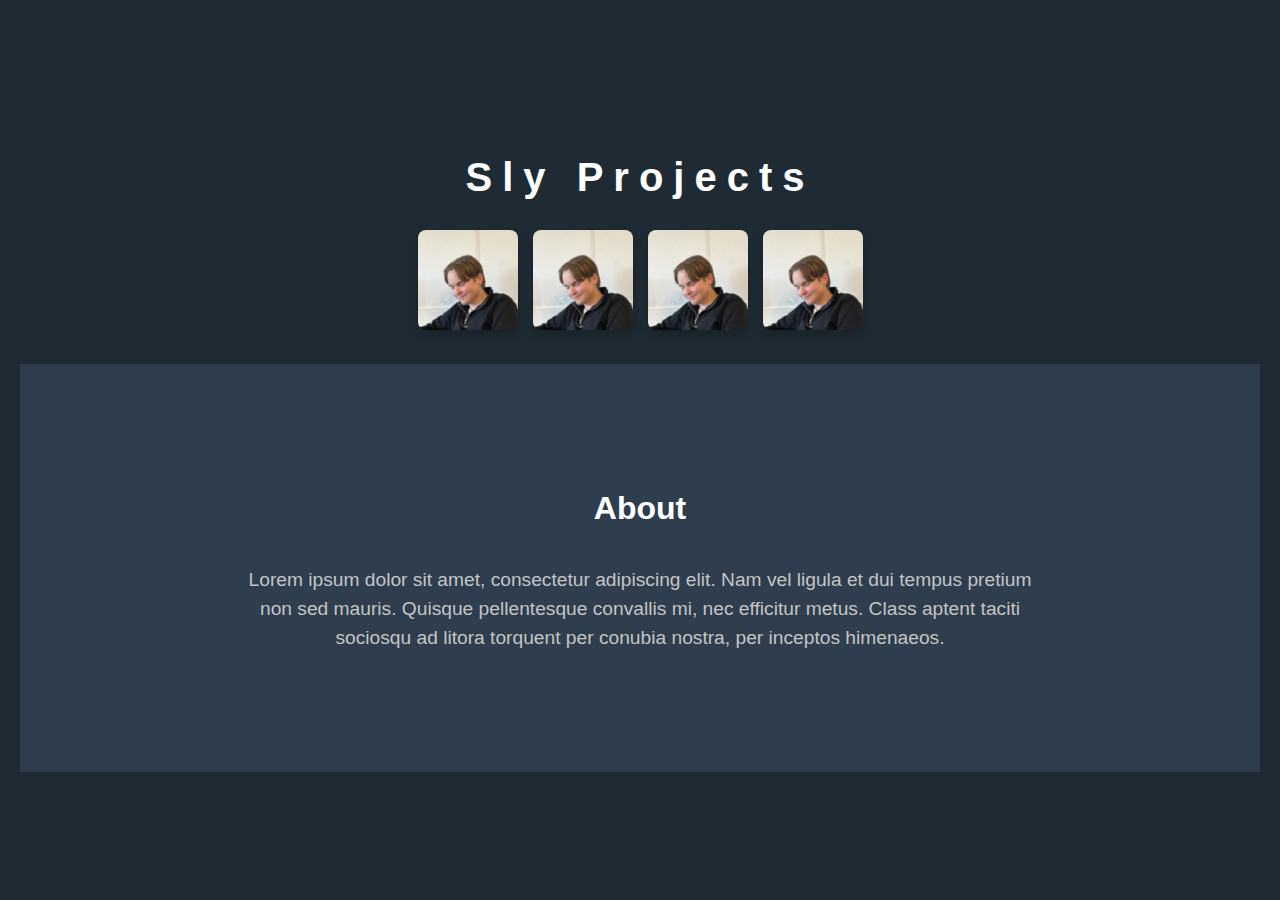
==== idk/index.html @ ace469c0 "Initial commit" ====
<!DOCTYPE html>
<html lang="en">
  <head>
    <meta charset="UTF-8">
    <meta name="viewport" content="width=device-width, initial-scale=1.0">
    <title>Sly Projects</title>
	<link rel="stylesheet" href="style.css">
	<script src="index.js"></script>
  </head>
  <body>
    <div class="container">
      <h1>Sly Projects</h1>
      <div class="gallery">
        <a href="1.html"><img src="imgs/{C138749B-3219-4B79-8C13-0FE0968001DA}.png" alt="August"></a>
        <img src="imgs/{C138749B-3219-4B79-8C13-0FE0968001DA}.png" alt="August">
        <img src="imgs/{C138749B-3219-4B79-8C13-0FE0968001DA}.png" alt="August">
        <img src="imgs/{C138749B-3219-4B79-8C13-0FE0968001DA}.png" alt="August">
      </div>
      <div class="about-section">
        <h2>About</h2>
        <p>
          Lorem ipsum dolor sit amet, consectetur adipiscing elit. 
		  Nam vel ligula et dui tempus pretium non sed mauris. 
		  Quisque pellentesque convallis mi, nec efficitur metus. 
		  Class aptent taciti sociosqu ad litora torquent per conubia nostra, 
		  per inceptos himenaeos.
        </p>
      </div>
    </div>
  </body>
</html>
---- idk/style.css ----
body {
    margin: 0;
    font-family: Arial, sans-serif;
    background-color: #1e2b34;
    color: white;
    display: flex;
    flex-direction: column;
    min-height: 100vh;
  }
  
  .container {
    flex: 1;
    display: flex;
    flex-direction: column;
    align-items: center;
    justify-content: center;
    padding: 20px;
    text-align: center;
  }
  
  h1 {
    font-size: 2.5rem;
    margin-bottom: 30px;
    letter-spacing: 10px;
    font-weight: bold;
    border-right: 5px;
  }
  
  .gallery {
    display: flex;
    justify-content: center;
    gap: 15px;
    margin-bottom: 30px;
  }
  
  .gallery img {
    width: 100px;
    height: 100px;
    object-fit: cover;
    border-radius: 8px;
    box-shadow: 0 6px 8px rgba(0, 0, 0, 0.2);
    transition: transform 0.5s ease;
  }
  
  .gallery img:hover {
    transform: scale(1.2);
  }
  
  .about-section {
    background-color: #2e3e4f;
    padding: 100px;
    flex-shrink: 0;
    flex-basis: 50%;
    width: 100%;
    box-sizing: border-box;
    display: flex;
    flex-direction: column;
    align-items: center;
  }
  
  .about-section h2 {
    font-size: 2rem;
    margin-bottom: 20px;
    font-weight: bold;
  }
  
  .about-section p {
    font-size: 1.2rem;
    line-height: 1.5;
    color: #c4c4c4;
    max-width: 800px;
    text-align: center;
  }
  
.spinner {
  width: 50px;
  height: 50px;
  border: 6px solid #2e3e4f;
  border-top: 6px solid #ffffff;
  border-radius: 50%;
  animation: spin 1s linear infinite;
}

@keyframes spin {
  0% {
    transform: rotate(0deg);
  }
  100% {
    transform: rotate(360deg);
  }
}

.hidden {
  opacity: 0;
  visibility: hidden;
  transition: opacity 0.5s ease, visibility 0.5s ease;
}
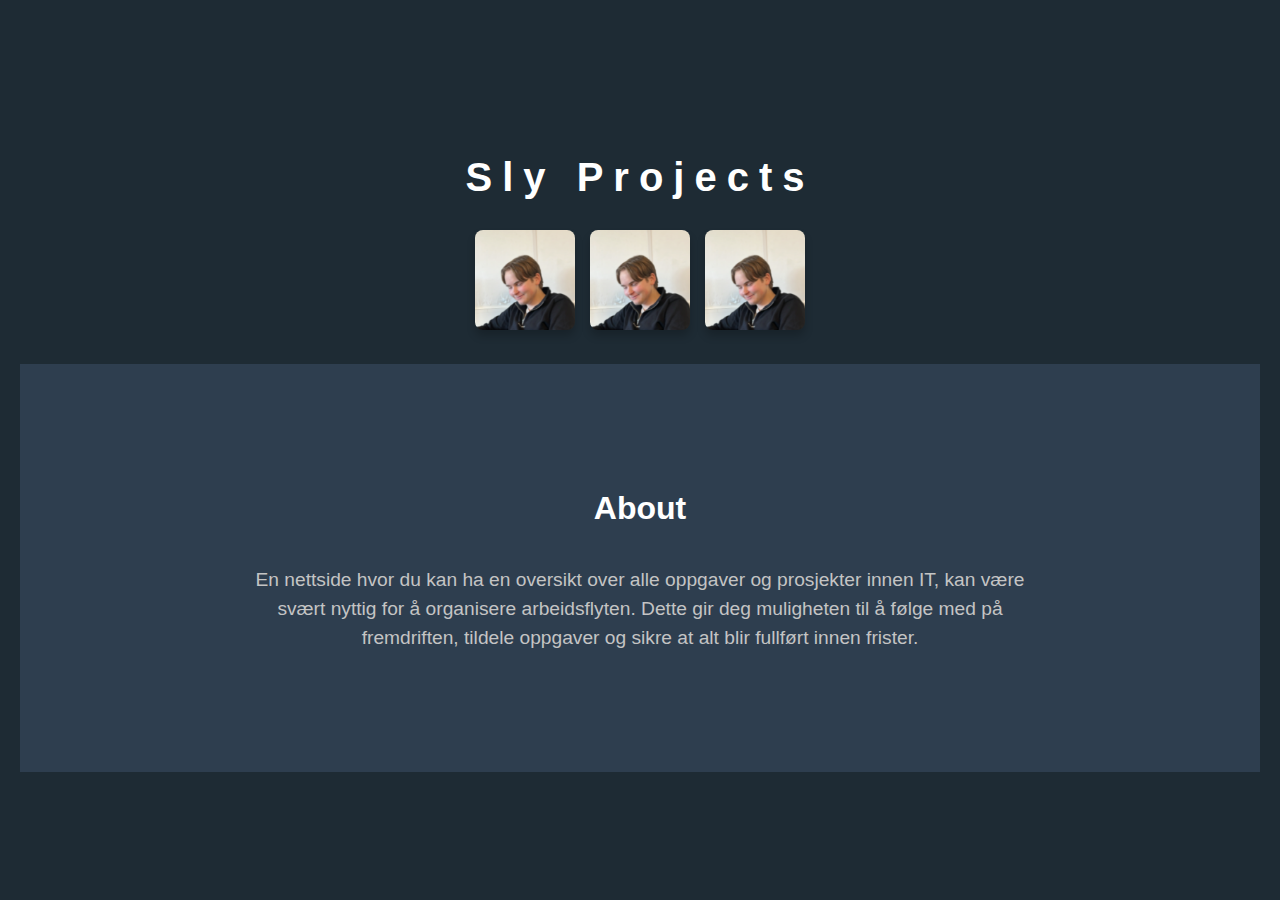
==== commit 7f7f2de4: "Your commit message" ====
--- a/idk/index.html
+++ b/idk/index.html
@@ -12,18 +12,14 @@
       <h1>Sly Projects</h1>
       <div class="gallery">
         <a href="1.html"><img src="imgs/{C138749B-3219-4B79-8C13-0FE0968001DA}.png" alt="August"></a>
-        <img src="imgs/{C138749B-3219-4B79-8C13-0FE0968001DA}.png" alt="August">
-        <img src="imgs/{C138749B-3219-4B79-8C13-0FE0968001DA}.png" alt="August">
-        <img src="imgs/{C138749B-3219-4B79-8C13-0FE0968001DA}.png" alt="August">
+        <a href="2.html"><img src="imgs/{C138749B-3219-4B79-8C13-0FE0968001DA}.png" alt="August"></a>
+        <a href="3.html"><img src="imgs/{C138749B-3219-4B79-8C13-0FE0968001DA}.png" alt="August"></a>
+        
       </div>
       <div class="about-section">
         <h2>About</h2>
         <p>
-          Lorem ipsum dolor sit amet, consectetur adipiscing elit. 
-		  Nam vel ligula et dui tempus pretium non sed mauris. 
-		  Quisque pellentesque convallis mi, nec efficitur metus. 
-		  Class aptent taciti sociosqu ad litora torquent per conubia nostra, 
-		  per inceptos himenaeos.
+          En nettside hvor du kan ha en oversikt over alle oppgaver og prosjekter innen IT, kan være svært nyttig for å organisere arbeidsflyten. Dette gir deg muligheten til å følge med på fremdriften, tildele oppgaver og sikre at alt blir fullført innen frister.
         </p>
       </div>
     </div>
